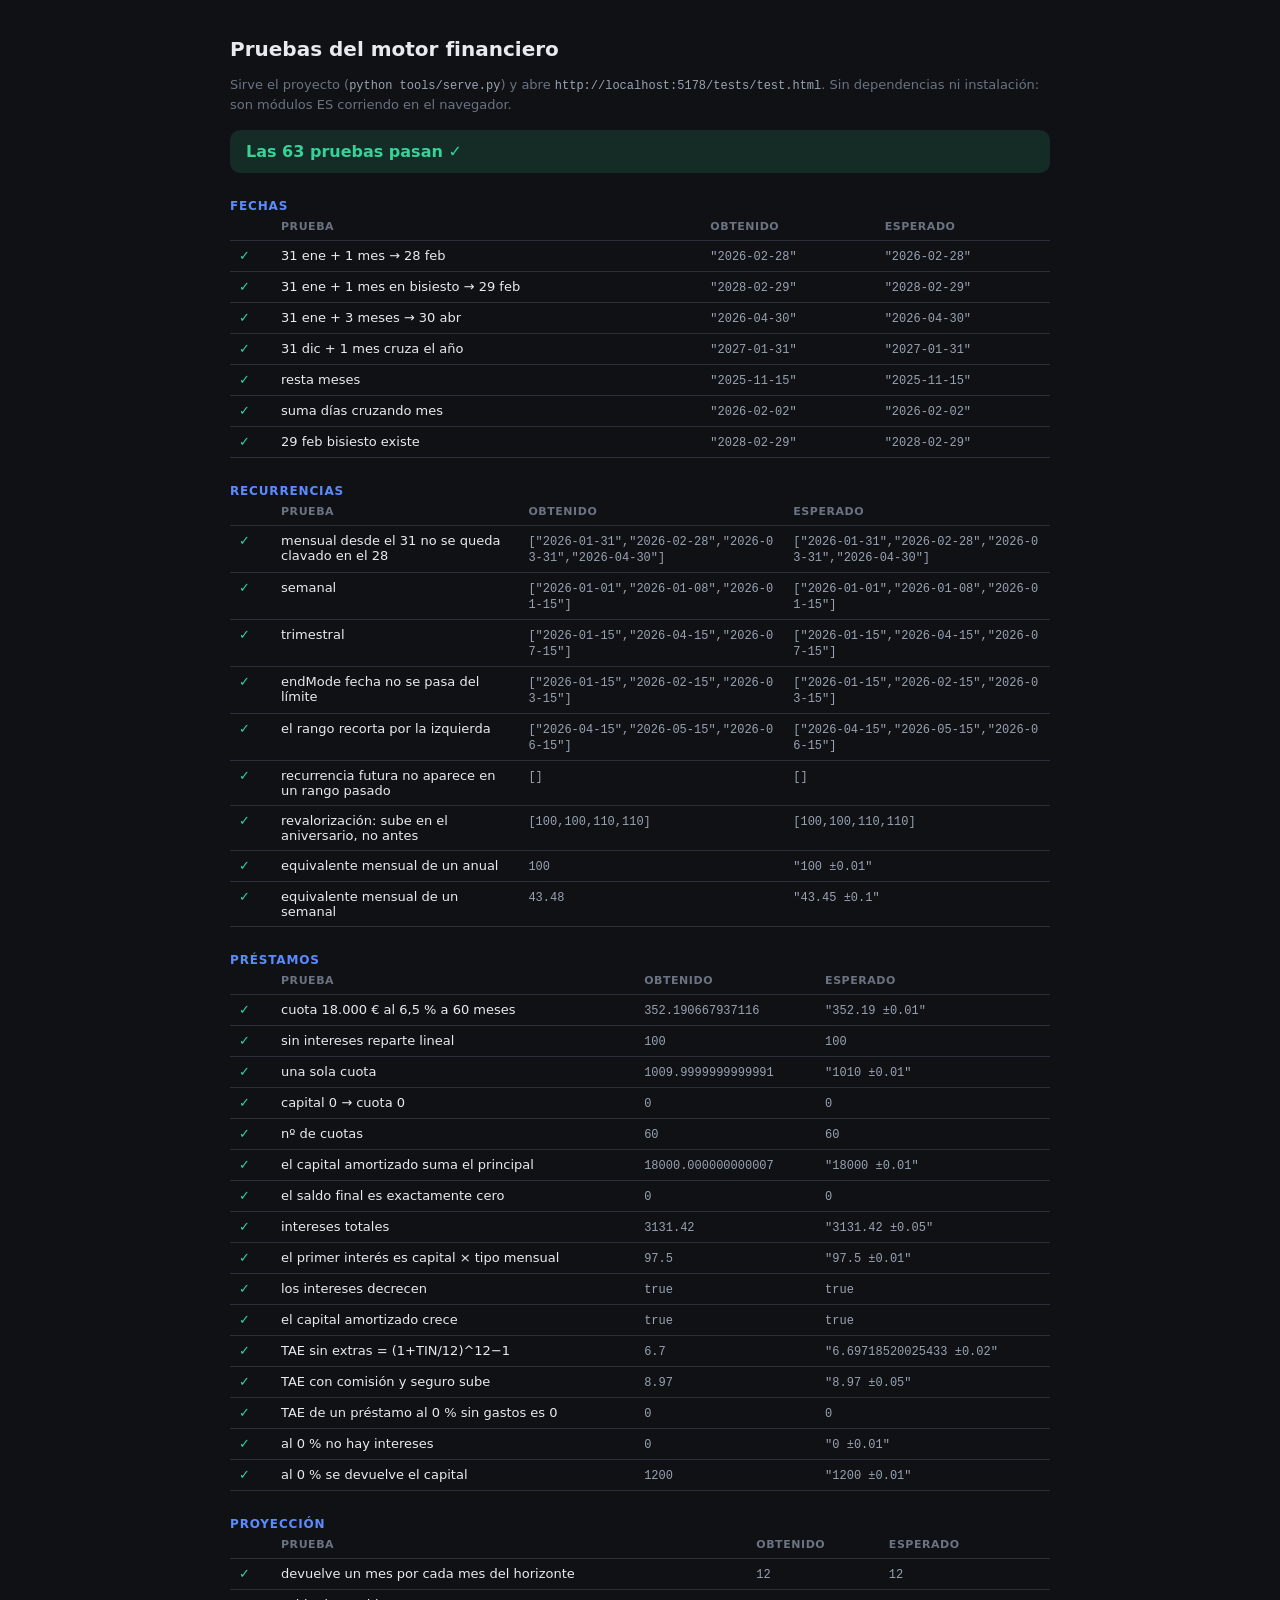
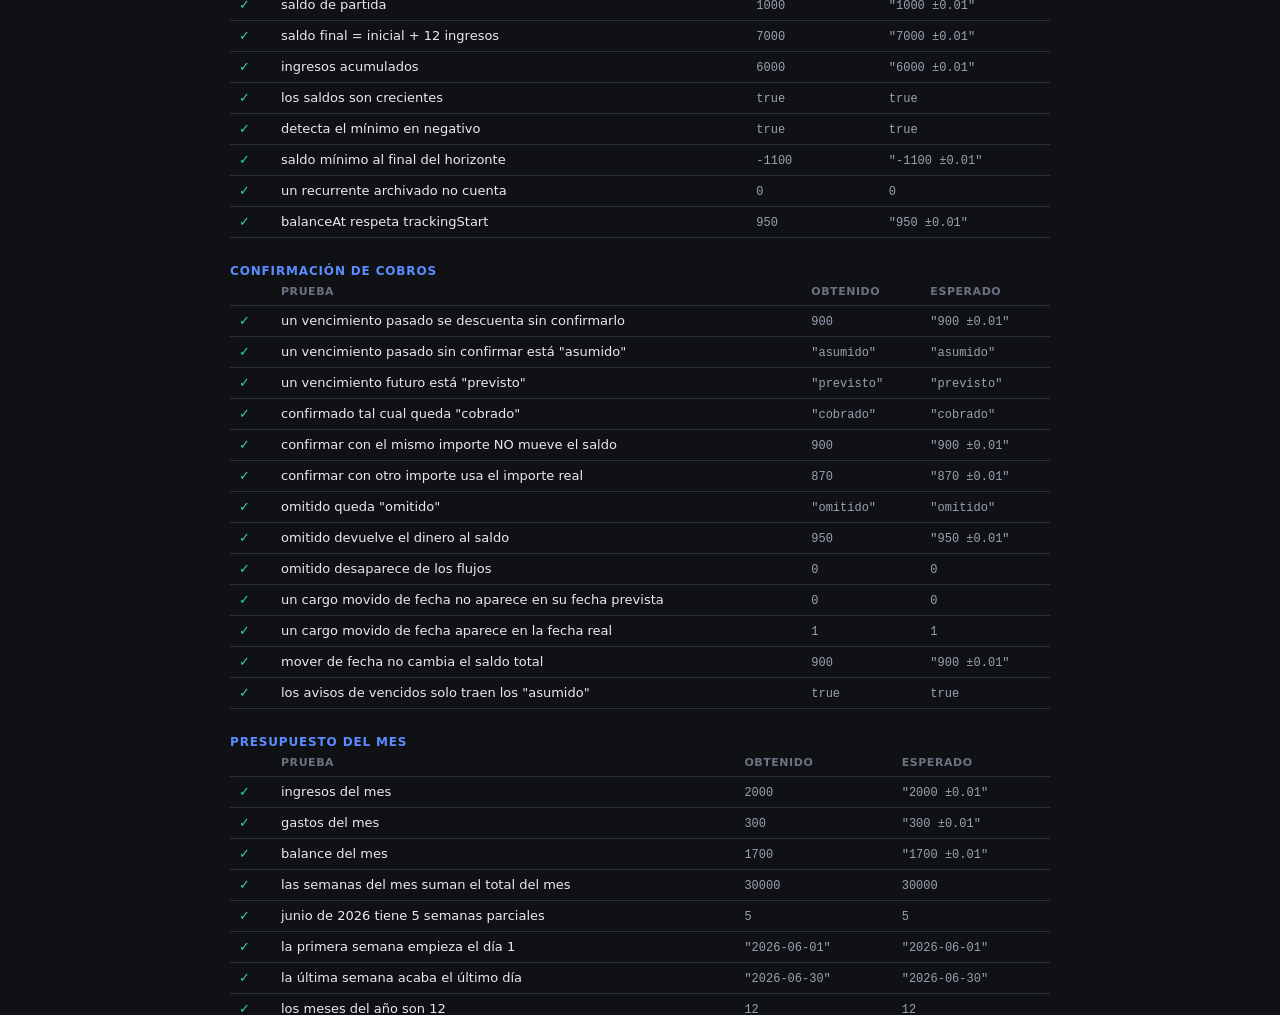
==== tests/test.html @ 7154a7e4 "Add files via upload" ====
<!DOCTYPE html>
<html lang="es">
<head>
  <meta charset="utf-8" />
  <meta name="viewport" content="width=device-width, initial-scale=1" />
  <title>Pruebas · Gestor de Cuentas</title>
  <style>
    body { font-family: system-ui, sans-serif; max-width: 820px; margin: 0 auto; padding: 24px;
           background: #0f1115; color: #e8eaf0; }
    h1 { font-size: 20px; }
    #summary { padding: 12px 16px; border-radius: 10px; font-weight: 650; margin: 16px 0; }
    .pass { background: #34d39922; color: #34d399; }
    .fail { background: #fb718522; color: #fb7185; }
    table { border-collapse: collapse; width: 100%; font-size: 13px; }
    td, th { padding: 7px 9px; border-bottom: 1px solid #2a2f3a; text-align: left; vertical-align: top; }
    th { color: #6b7382; font-size: 11px; text-transform: uppercase; letter-spacing: .05em; }
    tr.ko { background: #fb718514; }
    .ok-mark { color: #34d399; } .ko-mark { color: #fb7185; }
    code { font-family: ui-monospace, Consolas, monospace; font-size: 12px; color: #9aa3b2;
           word-break: break-all; }
    .group { margin-top: 26px; color: #5b8cff; font-size: 12px; text-transform: uppercase;
             letter-spacing: .07em; font-weight: 700; }
    p.hint { color: #6b7382; font-size: 13px; line-height: 1.5; }
  </style>
</head>
<body>
  <h1>Pruebas del motor financiero</h1>
  <p class="hint">
    Sirve el proyecto (<code>python tools/serve.py</code>) y abre
    <code>http://localhost:5178/tests/test.html</code>. Sin dependencias ni instalación:
    son módulos ES corriendo en el navegador.
  </p>
  <div id="summary">Ejecutando…</div>
  <div id="out"></div>

  <script type="module">
    import * as F from '../js/finance.js';
    import * as D from '../js/format.js';

    const results = [];
    let group = '';

    const describe = (name) => { group = name; };
    const eq = (name, actual, expected) => {
      const ok = JSON.stringify(actual) === JSON.stringify(expected);
      results.push({ group, name, actual, expected, ok });
    };
    /** Compara con tolerancia, para lo que sale de una bisección o un redondeo. */
    const near = (name, actual, expected, tol = 0.01) => {
      const ok = Math.abs(actual - expected) <= tol;
      results.push({ group, name, actual, expected: `${expected} ±${tol}`, ok });
    };

    /* ------------------------------------------------------------ fechas -- */
    describe('Fechas');
    eq('31 ene + 1 mes → 28 feb', D.addMonths('2026-01-31', 1), '2026-02-28');
    eq('31 ene + 1 mes en bisiesto → 29 feb', D.addMonths('2028-01-31', 1), '2028-02-29');
    eq('31 ene + 3 meses → 30 abr', D.addMonths('2026-01-31', 3), '2026-04-30');
    eq('31 dic + 1 mes cruza el año', D.addMonths('2026-12-31', 1), '2027-01-31');
    eq('resta meses', D.addMonths('2026-03-15', -4), '2025-11-15');
    eq('suma días cruzando mes', D.addDays('2026-01-30', 3), '2026-02-02');
    eq('29 feb bisiesto existe', D.addDays('2028-02-28', 1), '2028-02-29');

    /* ---------------------------------------------------- recurrencias --- */
    describe('Recurrencias');
    const mk = (over) => ({
      id: 't', type: 'simple', kind: 'gasto', name: 'test', amount: 10,
      frequency: 'mensual', startDate: '2026-01-15', endMode: 'nunca',
      annualIncrease: 0, ...over,
    });

    eq('mensual desde el 31 no se queda clavado en el 28',
      F.occurrencesBetween(mk({ startDate: '2026-01-31', endMode: 'repeticiones', occurrences: 4 }),
        '2026-01-01', '2026-12-31').map((o) => o.date),
      ['2026-01-31', '2026-02-28', '2026-03-31', '2026-04-30']);

    eq('semanal',
      F.occurrencesBetween(mk({ frequency: 'semanal', startDate: '2026-01-01', endMode: 'repeticiones', occurrences: 3 }),
        '2026-01-01', '2026-12-31').map((o) => o.date),
      ['2026-01-01', '2026-01-08', '2026-01-15']);

    eq('trimestral',
      F.occurrencesBetween(mk({ frequency: 'trimestral', endMode: 'repeticiones', occurrences: 3 }),
        '2026-01-01', '2026-12-31').map((o) => o.date),
      ['2026-01-15', '2026-04-15', '2026-07-15']);

    eq('endMode fecha no se pasa del límite',
      F.occurrencesBetween(mk({ endMode: 'fecha', endDate: '2026-03-20' }),
        '2026-01-01', '2026-12-31').map((o) => o.date),
      ['2026-01-15', '2026-02-15', '2026-03-15']);

    eq('el rango recorta por la izquierda',
      F.occurrencesBetween(mk({ endMode: 'repeticiones', occurrences: 6 }),
        '2026-04-01', '2026-12-31').map((o) => o.date),
      ['2026-04-15', '2026-05-15', '2026-06-15']);

    eq('recurrencia futura no aparece en un rango pasado',
      F.occurrencesBetween(mk({ startDate: '2027-01-01' }), '2026-01-01', '2026-12-31'), []);

    eq('revalorización: sube en el aniversario, no antes',
      F.occurrencesBetween(mk({ amount: 100, annualIncrease: 10, endMode: 'repeticiones', occurrences: 14 }),
        '2026-01-01', '2027-12-31').map((o) => o.amount).filter((_, i) => [0, 11, 12, 13].includes(i)),
      [100, 100, 110, 110]);

    near('equivalente mensual de un anual', F.monthlyEquivalent(mk({ frequency: 'anual', amount: 1200 })), 100);
    near('equivalente mensual de un semanal', F.monthlyEquivalent(mk({ frequency: 'semanal', amount: 10 })), 43.45, 0.1);

    /* -------------------------------------------------------- préstamos -- */
    describe('Préstamos');
    near('cuota 18.000 € al 6,5 % a 60 meses', F.loanPayment(18000, 6.5, 60), 352.19);
    eq('sin intereses reparte lineal', F.loanPayment(1200, 0, 12), 100);
    near('una sola cuota', F.loanPayment(1000, 12, 1), 1010);
    eq('capital 0 → cuota 0', F.loanPayment(0, 5, 12), 0);

    const s = F.loanSchedule({ principal: 18000, annualRate: 6.5, months: 60, startDate: '2026-01-01' });
    eq('nº de cuotas', s.rows.length, 60);
    near('el capital amortizado suma el principal', s.rows.reduce((a, r) => a + r.principal, 0), 18000);
    eq('el saldo final es exactamente cero', s.rows.at(-1).balance, 0);
    near('intereses totales', s.totalInterest, 3131.42, 0.05);
    near('el primer interés es capital × tipo mensual', s.rows[0].interest, 18000 * 0.065 / 12);
    eq('los intereses decrecen', s.rows.every((r, i, a) => i === 0 || r.interest <= a[i - 1].interest), true);
    eq('el capital amortizado crece', s.rows.every((r, i, a) => i === 0 || r.principal >= a[i - 1].principal), true);

    // TAE: sin comisiones ni seguro es solo la capitalización del TIN.
    near('TAE sin extras = (1+TIN/12)^12−1', F.loanSchedule({ principal: 18000, annualRate: 6.5, months: 60 }).apr,
      ((1 + 0.065 / 12) ** 12 - 1) * 100, 0.02);
    near('TAE con comisión y seguro sube',
      F.loanSchedule({ principal: 18000, annualRate: 6.5, months: 60, insuranceMonthly: 12, openingFee: 300 }).apr,
      8.97, 0.05);
    eq('TAE de un préstamo al 0 % sin gastos es 0',
      F.loanSchedule({ principal: 1200, annualRate: 0, months: 12 }).apr, 0);

    const s0 = F.loanSchedule({ principal: 1200, annualRate: 0, months: 12, startDate: '2026-01-01' });
    near('al 0 % no hay intereses', s0.totalInterest, 0);
    near('al 0 % se devuelve el capital', s0.totalPaid, 1200);

    /* ------------------------------------------------------- proyección -- */
    describe('Proyección');
    const base = {
      settings: { currency: 'EUR', locale: 'es-ES', initialBalance: 1000, trackingStart: '2026-01-01' },
      transactions: [],
      recurrings: [mk({ kind: 'ingreso', amount: 500, startDate: '2026-01-10' })],
    };
    const p = F.project(base, 12, '2026-01-01');
    eq('devuelve un mes por cada mes del horizonte', p.months.length, 12);
    near('saldo de partida', p.startBalance, 1000);
    near('saldo final = inicial + 12 ingresos', p.endBalance, 1000 + 500 * 12);
    near('ingresos acumulados', p.totalIncome, 6000);
    eq('los saldos son crecientes', p.months.every((m, i, a) => i === 0 || m.balance > a[i - 1].balance), true);

    const neg = F.project({
      ...base,
      settings: { ...base.settings, initialBalance: 100 },
      recurrings: [mk({ kind: 'gasto', amount: 200, startDate: '2026-01-10' })],
    }, 6, '2026-01-01');
    eq('detecta el mínimo en negativo', neg.lowest.balance < 0, true);
    near('saldo mínimo al final del horizonte', neg.lowest.balance, 100 - 200 * 6);

    eq('un recurrente archivado no cuenta',
      F.project({ ...base, recurrings: [{ ...base.recurrings[0], archived: true }] }, 6, '2026-01-01').totalIncome, 0);

    near('balanceAt respeta trackingStart',
      F.balanceAt({ ...base, recurrings: [mk({ kind: 'gasto', amount: 50, startDate: '2020-01-05' })] }, '2026-01-31'),
      950); // solo cuenta el vencimiento de enero de 2026, no los de 2020-2025

    /* --------------------------------------------------- confirmaciones -- */
    describe('Confirmación de cobros');

    // Un recurrente que empezó hace tiempo, para tener vencimientos ya pasados.
    const hoy = D.todayISO();
    const haceUnMes = D.addMonths(hoy, -1);
    const dentroDeUnMes = D.addMonths(hoy, 1);

    const conRec = (confirmations = []) => ({
      settings: { currency: 'EUR', locale: 'es-ES', initialBalance: 1000, trackingStart: haceUnMes },
      transactions: [],
      recurrings: [{
        id: 'r1', type: 'simple', kind: 'gasto', name: 'Luz', amount: 50,
        frequency: 'mensual', startDate: haceUnMes, endMode: 'nunca',
        annualIncrease: 0, archived: false,
      }],
      confirmations,
    });

    // El vencimiento de hace un mes ya pasó: se asume cobrado y resta.
    near('un vencimiento pasado se descuenta sin confirmarlo',
      F.balanceAt(conRec(), hoy), 1000 - 50 - 50);   // el de hace un mes y el de hoy

    eq('un vencimiento pasado sin confirmar está "asumido"',
      F.occurrencesWithStatus(conRec(), haceUnMes, haceUnMes)[0].status, 'asumido');

    eq('un vencimiento futuro está "previsto"',
      F.occurrencesWithStatus(conRec(), dentroDeUnMes, dentroDeUnMes)[0].status, 'previsto');

    const confirmado = [{ recurringId: 'r1', dueDate: haceUnMes, paidDate: haceUnMes, amount: null, skipped: false }];
    eq('confirmado tal cual queda "cobrado"',
      F.occurrencesWithStatus(conRec(confirmado), haceUnMes, haceUnMes)[0].status, 'cobrado');
    near('confirmar con el mismo importe NO mueve el saldo',
      F.balanceAt(conRec(confirmado), hoy), F.balanceAt(conRec(), hoy));

    const distinto = [{ recurringId: 'r1', dueDate: haceUnMes, paidDate: haceUnMes, amount: 80, skipped: false }];
    near('confirmar con otro importe usa el importe real',
      F.balanceAt(conRec(distinto), hoy), 1000 - 80 - 50);

    const omitido = [{ recurringId: 'r1', dueDate: haceUnMes, paidDate: haceUnMes, amount: null, skipped: true }];
    eq('omitido queda "omitido"',
      F.occurrencesWithStatus(conRec(omitido), haceUnMes, haceUnMes)[0].status, 'omitido');
    near('omitido devuelve el dinero al saldo',
      F.balanceAt(conRec(omitido), hoy), 1000 - 50);
    eq('omitido desaparece de los flujos',
      F.flowsBetween(conRec(omitido), haceUnMes, haceUnMes).length, 0);

    // Una confirmación puede mover el cargo a otro mes: no debe perderse.
    const movido = [{ recurringId: 'r1', dueDate: haceUnMes, paidDate: D.addDays(haceUnMes, 3), amount: null, skipped: false }];
    eq('un cargo movido de fecha no aparece en su fecha prevista',
      F.flowsBetween(conRec(movido), haceUnMes, haceUnMes).length, 0);
    eq('un cargo movido de fecha aparece en la fecha real',
      F.flowsBetween(conRec(movido), D.addDays(haceUnMes, 3), D.addDays(haceUnMes, 3)).length, 1);
    near('mover de fecha no cambia el saldo total',
      F.balanceAt(conRec(movido), hoy), F.balanceAt(conRec(), hoy));

    eq('los avisos de vencidos solo traen los "asumido"',
      F.pendingCharges(conRec(confirmado), 3).vencidos.every((o) => o.status === 'asumido'), true);

    /* --------------------------------------------------- sueldo del mes -- */
    describe('Presupuesto del mes');

    const mkMes = (over = {}) => ({
      settings: { currency: 'EUR', locale: 'es-ES', initialBalance: 0, trackingStart: '2026-06-01' },
      transactions: [
        { id: 't1', date: '2026-06-02', kind: 'ingreso', amount: 2000, categoryId: null, note: 'Nómina' },
        { id: 't2', date: '2026-06-05', kind: 'gasto', amount: 300, categoryId: null, note: 'Compra' },
      ],
      recurrings: [],
      confirmations: [],
      ...over,
    });

    const b = F.monthBudget(mkMes(), '2026-06');
    near('ingresos del mes', b.income, 2000);
    near('gastos del mes', b.expense, 300);
    near('balance del mes', b.net, 1700);
    eq('las semanas del mes suman el total del mes',
      Math.round(F.weeksOfMonth(mkMes(), '2026-06').reduce((s, w) => s + w.expense, 0) * 100),
      Math.round(b.expense * 100));
    eq('junio de 2026 tiene 5 semanas parciales', F.weeksOfMonth(mkMes(), '2026-06').length, 5);
    eq('la primera semana empieza el día 1', F.weeksOfMonth(mkMes(), '2026-06')[0].from, '2026-06-01');
    eq('la última semana acaba el último día', F.weeksOfMonth(mkMes(), '2026-06').at(-1).to, '2026-06-30');
    eq('los meses del año son 12', F.monthsOfYear(mkMes(), 2026).length, 12);
    near('el año agrega los ingresos del mes',
      F.monthsOfYear(mkMes(), 2026).reduce((s, m) => s + m.income, 0), 2000);

    /* ------------------------------------------------------------ pinta -- */
    const out = document.getElementById('out');
    let html = '';
    let current = null;
    for (const r of results) {
      if (r.group !== current) {
        if (current !== null) html += '</tbody></table>';
        current = r.group;
        html += `<div class="group">${r.group}</div>
          <table><thead><tr><th style="width:24px"></th><th>Prueba</th>
          <th>Obtenido</th><th>Esperado</th></tr></thead><tbody>`;
      }
      const fmt = (v) => `<code>${String(JSON.stringify(v) ?? v).replace(/</g, '&lt;').slice(0, 120)}</code>`;
      html += `<tr class="${r.ok ? '' : 'ko'}">
        <td class="${r.ok ? 'ok-mark' : 'ko-mark'}">${r.ok ? '✓' : '✗'}</td>
        <td>${r.name}</td><td>${fmt(r.actual)}</td><td>${fmt(r.expected)}</td></tr>`;
    }
    html += '</tbody></table>';
    out.innerHTML = html;

    const failed = results.filter((r) => !r.ok).length;
    const sum = document.getElementById('summary');
    sum.className = failed ? 'fail' : 'pass';
    sum.textContent = failed
      ? `${failed} de ${results.length} pruebas FALLAN`
      : `Las ${results.length} pruebas pasan ✓`;
    document.title = (failed ? `✗ ${failed} fallos` : '✓ OK') + ' · Pruebas';
  </script>
</body>
</html>
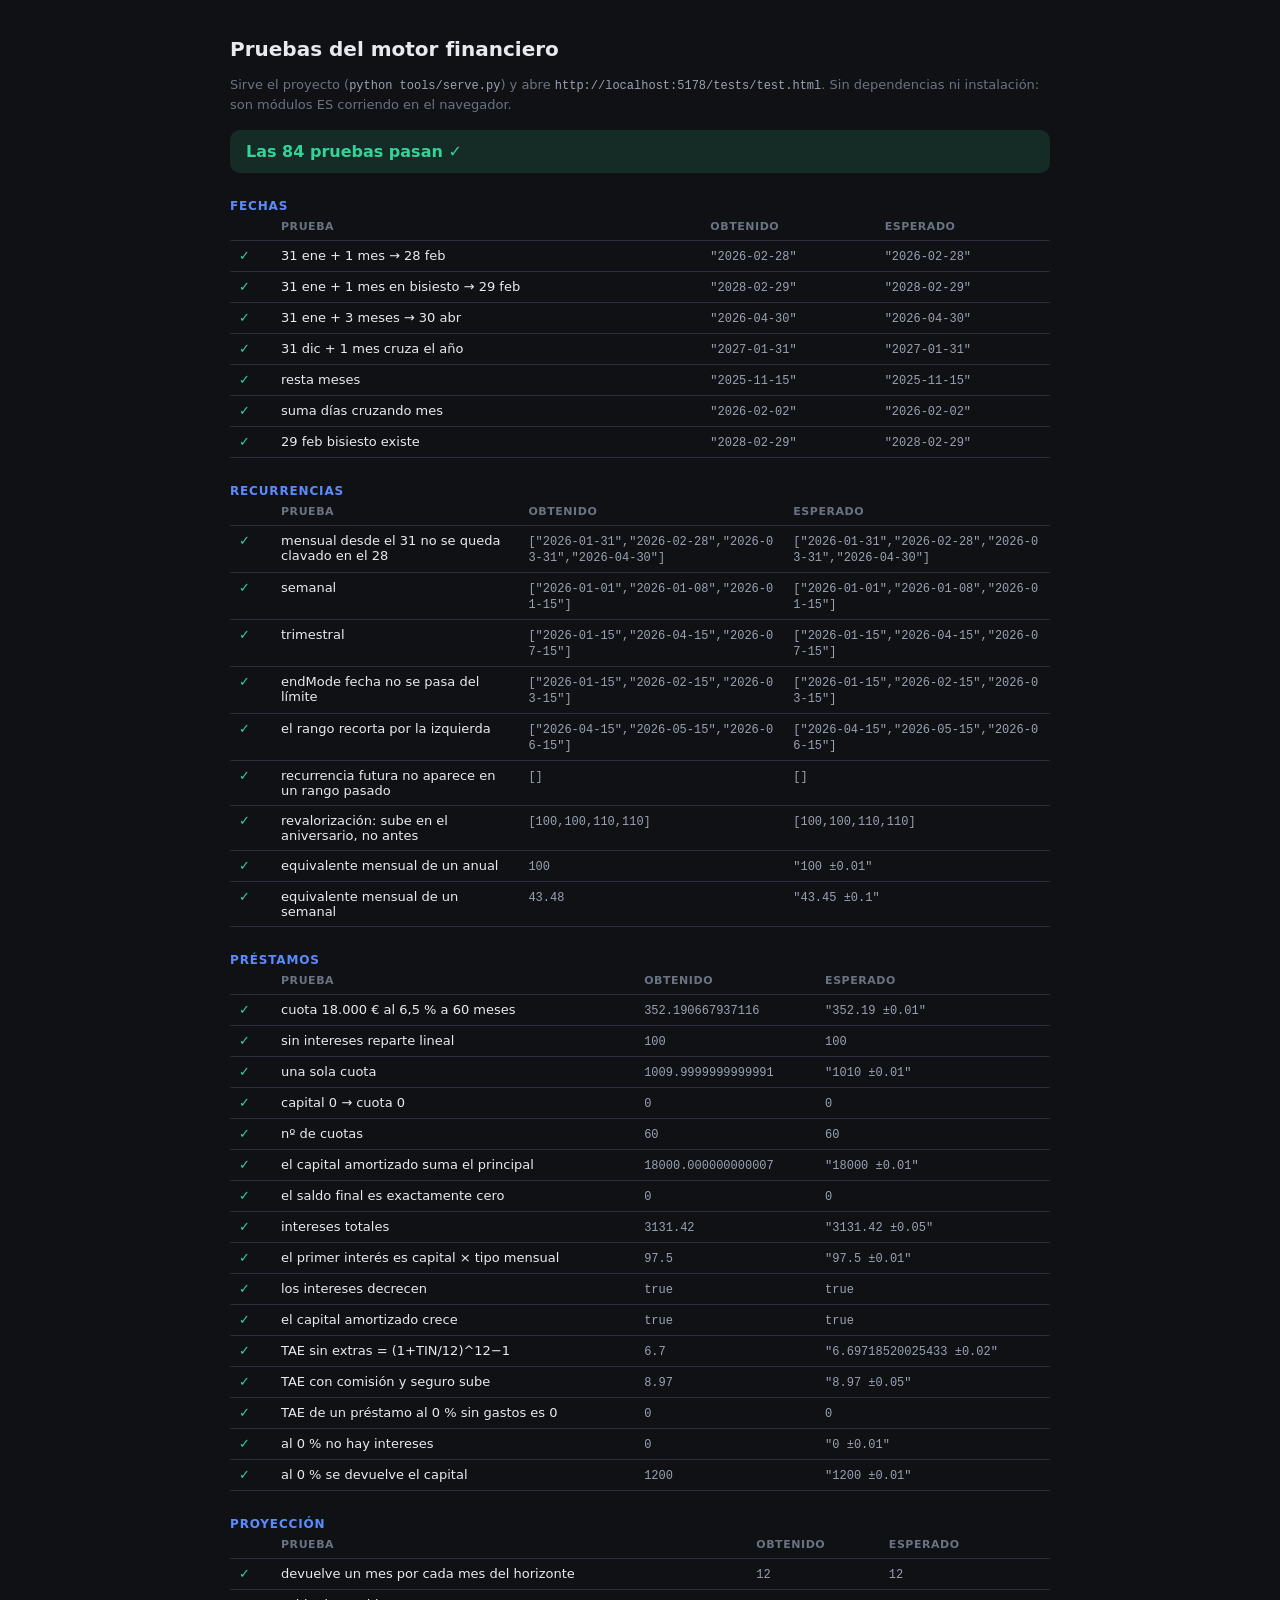
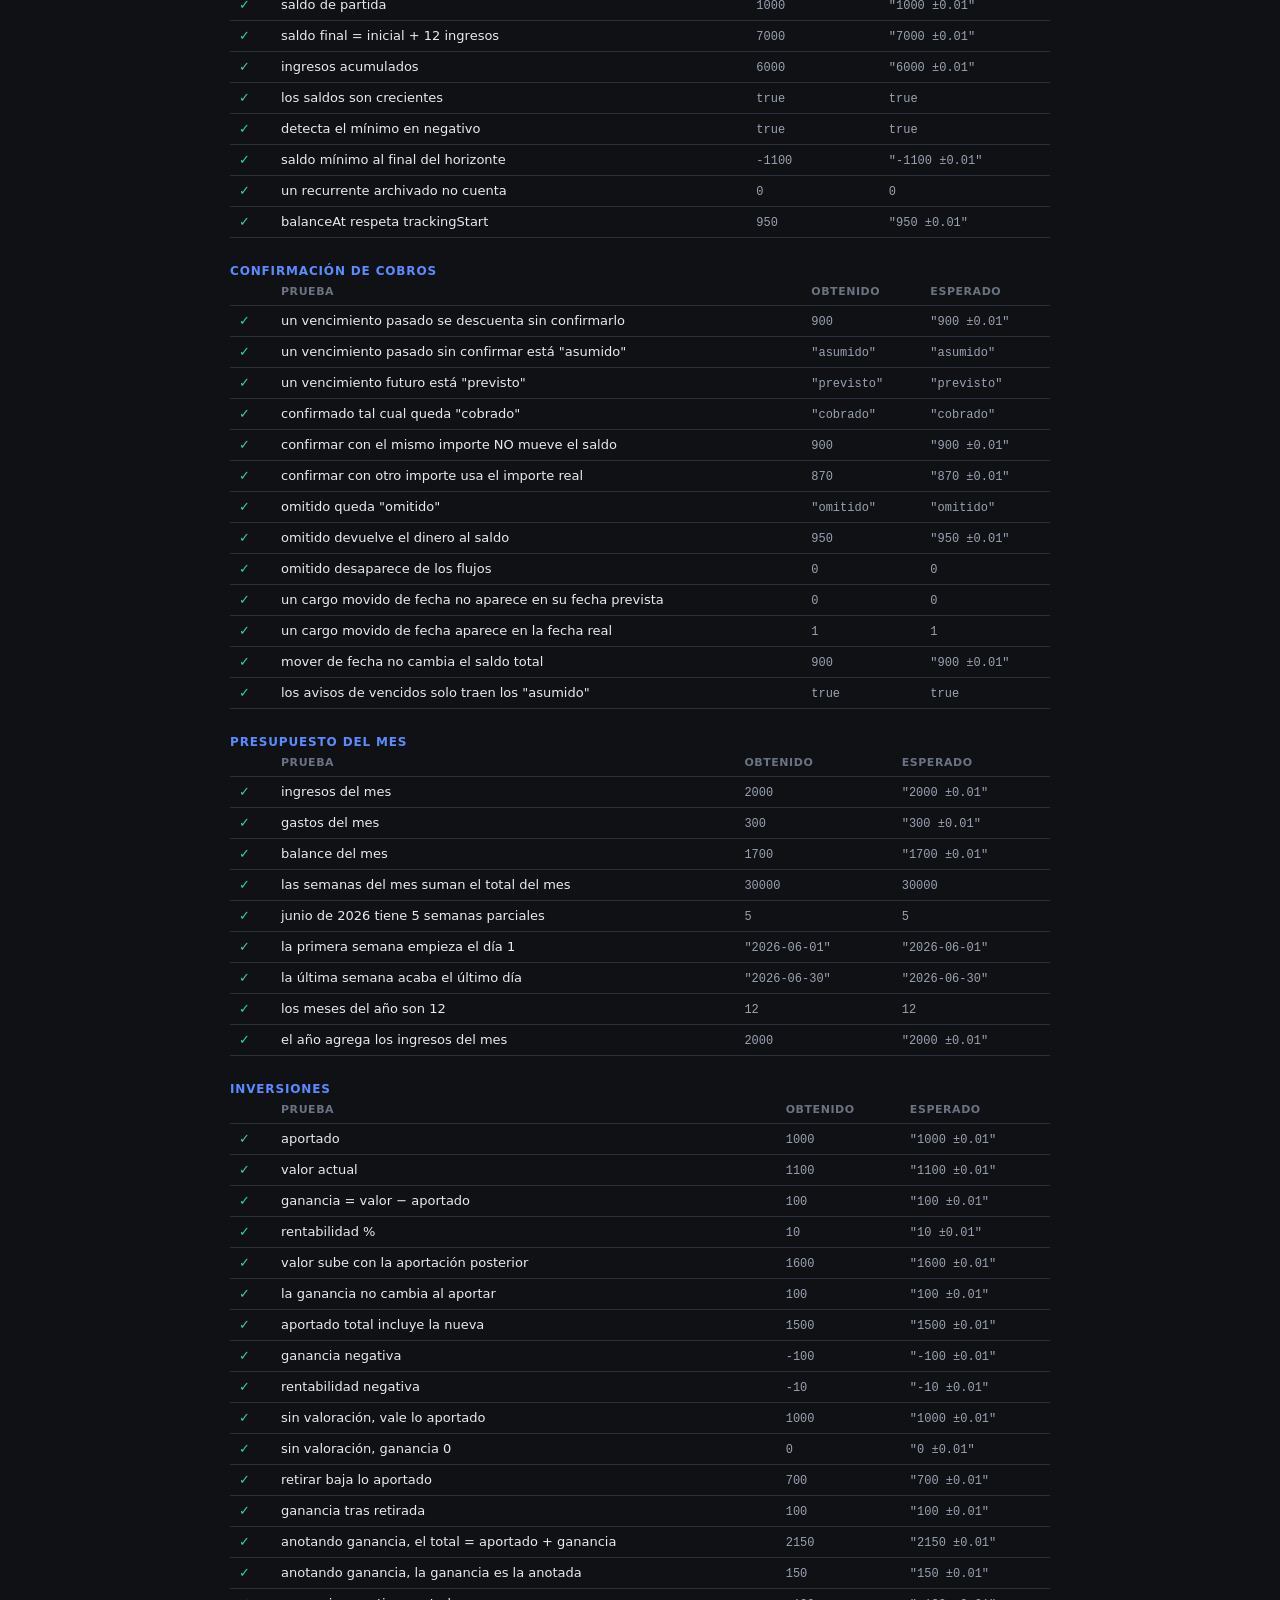
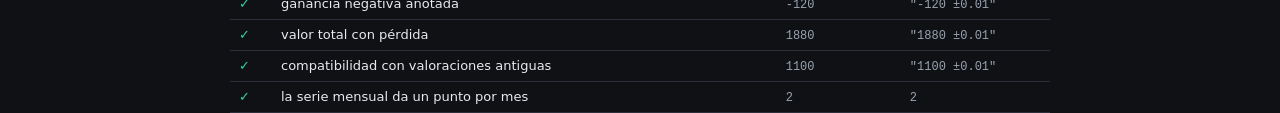
==== commit 135deb90: "Añade Cartera (inversiones) y calendario mensual - Sección Cartera: aportaciones, valoraciones (valo" ====
--- a/tests/test.html
+++ b/tests/test.html
@@ -36,6 +36,7 @@
   <script type="module">
     import * as F from '../js/finance.js';
     import * as D from '../js/format.js';
+    import * as INV from '../js/investments.js';
 
     const results = [];
     let group = '';
@@ -249,6 +250,86 @@
     eq('los meses del año son 12', F.monthsOfYear(mkMes(), 2026).length, 12);
     near('el año agrega los ingresos del mes',
       F.monthsOfYear(mkMes(), 2026).reduce((s, m) => s + m.income, 0), 2000);
+
+    /* --------------------------------------------------- inversiones -- */
+    describe('Inversiones');
+
+    const mkInv = (contributions, valuations) => ({
+      investment: { name: 'Test', contributions, valuations },
+    });
+
+    // Cartera básica: aporto 1000, vale 1100 → gano 100 (+10 %).
+    let isum = INV.investmentSummary(mkInv(
+      [{ id: 'a1', date: '2026-01-01', amount: 1000 }],
+      [{ id: 'v1', date: '2026-01-10', value: 1100 }],
+    ));
+    near('aportado', isum.aportado, 1000);
+    near('valor actual', isum.valorActual, 1100);
+    near('ganancia = valor − aportado', isum.ganancia, 100);
+    near('rentabilidad %', isum.rentabilidad, 10);
+
+    // Aportar NO es ganar: meto 500 tras la última valoración → valor sube 500,
+    // ganancia intacta.
+    isum = INV.investmentSummary(mkInv(
+      [{ id: 'a1', date: '2026-01-01', amount: 1000 }, { id: 'a2', date: '2026-01-20', amount: 500 }],
+      [{ id: 'v1', date: '2026-01-10', value: 1100 }],
+    ));
+    near('valor sube con la aportación posterior', isum.valorActual, 1600);
+    near('la ganancia no cambia al aportar', isum.ganancia, 100);
+    near('aportado total incluye la nueva', isum.aportado, 1500);
+
+    // Pérdida: aporto 1000, vale 900 → −100.
+    isum = INV.investmentSummary(mkInv(
+      [{ id: 'a1', date: '2026-01-01', amount: 1000 }],
+      [{ id: 'v1', date: '2026-01-10', value: 900 }],
+    ));
+    near('ganancia negativa', isum.ganancia, -100);
+    near('rentabilidad negativa', isum.rentabilidad, -10);
+
+    // Sin valoraciones: el valor es lo aportado y no hay ganancia inventada.
+    isum = INV.investmentSummary(mkInv([{ id: 'a1', date: '2026-01-01', amount: 1000 }], []));
+    near('sin valoración, vale lo aportado', isum.valorActual, 1000);
+    near('sin valoración, ganancia 0', isum.ganancia, 0);
+
+    // Retirada (aportación negativa) baja lo aportado.
+    isum = INV.investmentSummary(mkInv(
+      [{ id: 'a1', date: '2026-01-01', amount: 1000 }, { id: 'a2', date: '2026-02-01', amount: -300 }],
+      [{ id: 'v1', date: '2026-02-05', value: 800 }],
+    ));
+    near('retirar baja lo aportado', isum.aportado, 700);
+    near('ganancia tras retirada', isum.ganancia, 100);
+
+    // Anotar la GANANCIA (en vez del valor total): el total = aportado + ganancia.
+    isum = INV.investmentSummary(mkInv(
+      [{ id: 'a1', date: '2026-01-01', amount: 2000 }],
+      [{ id: 'v1', date: '2026-01-10', mode: 'ganancia', amount: 150 }],
+    ));
+    near('anotando ganancia, el total = aportado + ganancia', isum.valorActual, 2150);
+    near('anotando ganancia, la ganancia es la anotada', isum.ganancia, 150);
+
+    // Ganancia negativa (pérdidas) anotada como tal.
+    isum = INV.investmentSummary(mkInv(
+      [{ id: 'a1', date: '2026-01-01', amount: 2000 }],
+      [{ id: 'v1', date: '2026-01-10', mode: 'ganancia', amount: -120 }],
+    ));
+    near('ganancia negativa anotada', isum.ganancia, -120);
+    near('valor total con pérdida', isum.valorActual, 1880);
+
+    // Una valoración vieja {value} (sin mode) se sigue leyendo como valor total.
+    isum = INV.investmentSummary(mkInv(
+      [{ id: 'a1', date: '2026-01-01', amount: 1000 }],
+      [{ id: 'v1', date: '2026-01-10', value: 1100 }],
+    ));
+    near('compatibilidad con valoraciones antiguas', isum.valorActual, 1100);
+
+    // Serie: la ganancia de cada punto es deposit-neutral.
+    const serie = INV.investmentSeries(mkInv(
+      [{ id: 'a1', date: '2026-01-01', amount: 1000 }, { id: 'a2', date: '2026-02-01', amount: 1000 }],
+      [{ id: 'v1', date: '2026-01-15', value: 1050 }, { id: 'v2', date: '2026-02-15', value: 2080 }],
+    ), 'mes');
+    eq('la serie mensual da un punto por mes', serie.length, 2);
+    near('ganancia del primer punto', serie[0].ganancia, 50);   // 1050 − 1000
+    near('ganancia del segundo punto (neutral al 2º ingreso)', serie[1].ganancia, 80); // 2080 − 2000
 
     /* ------------------------------------------------------------ pinta -- */
     const out = document.getElementById('out');
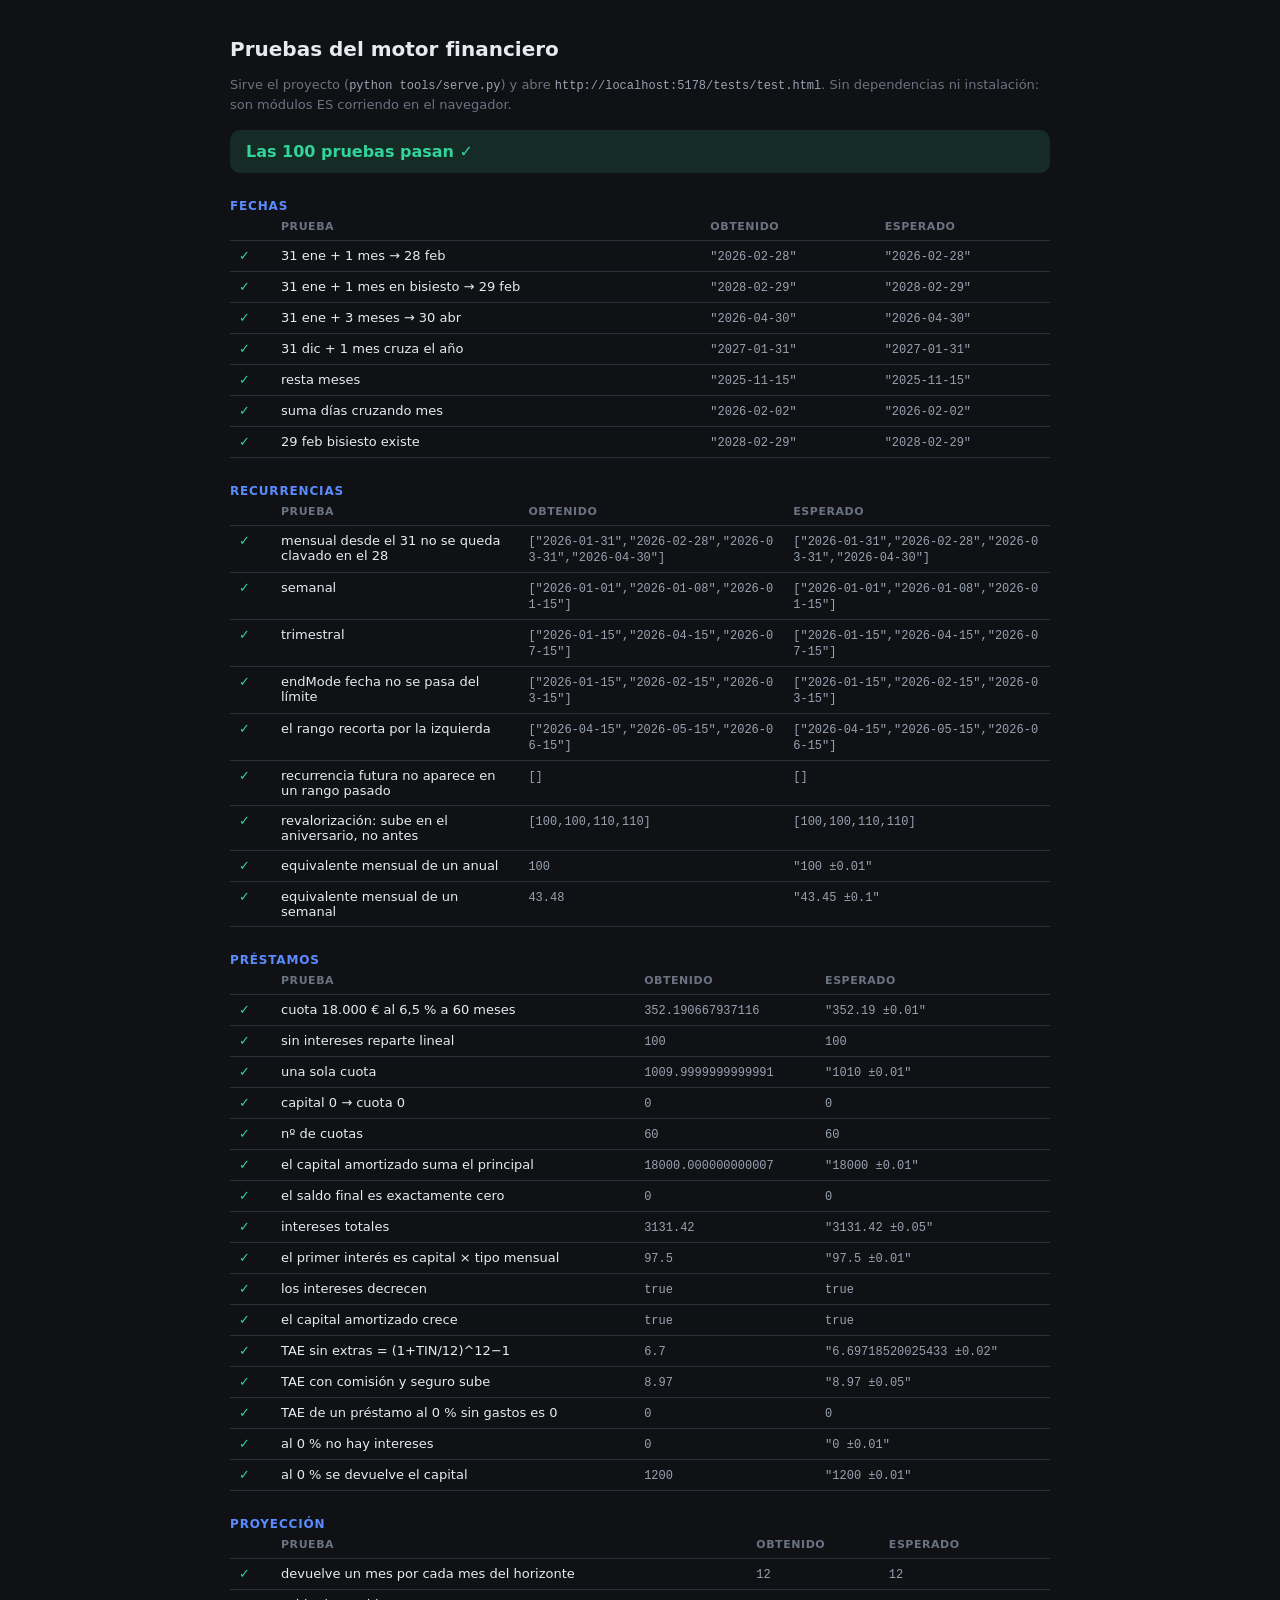
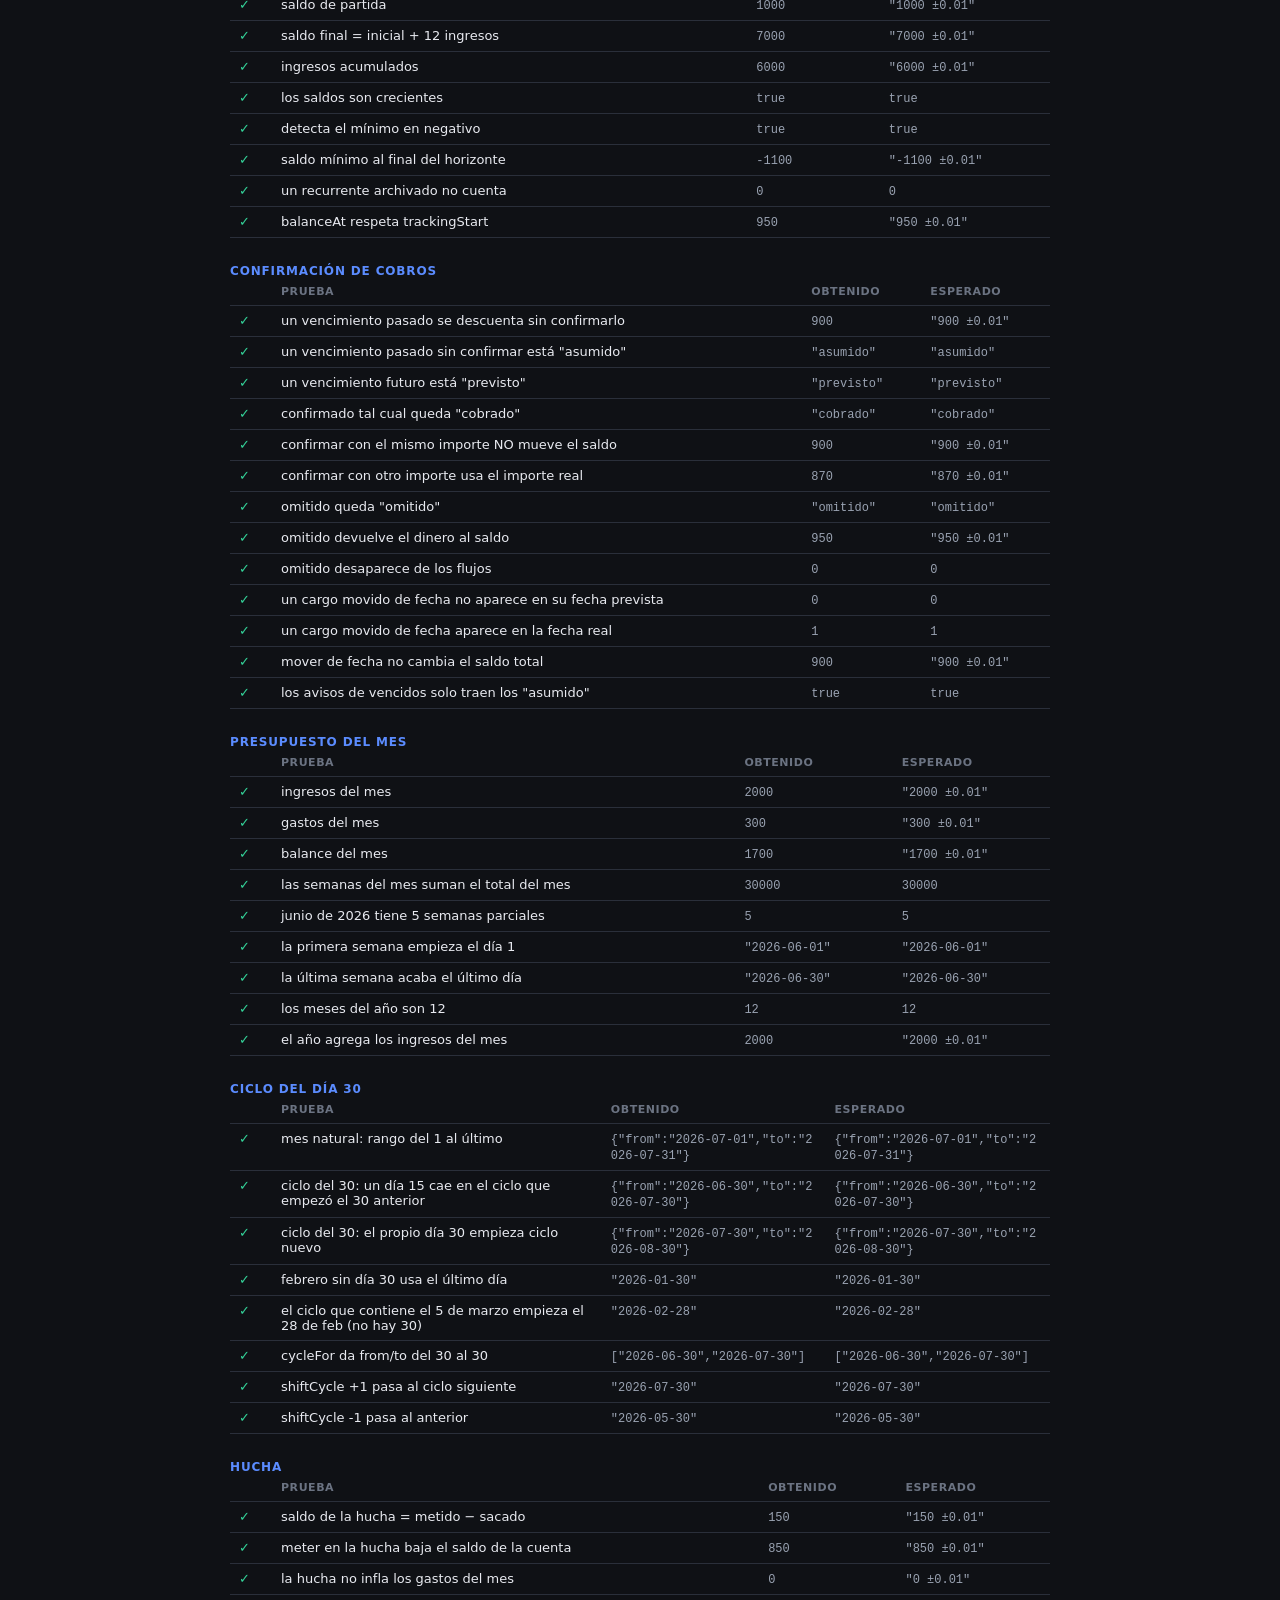
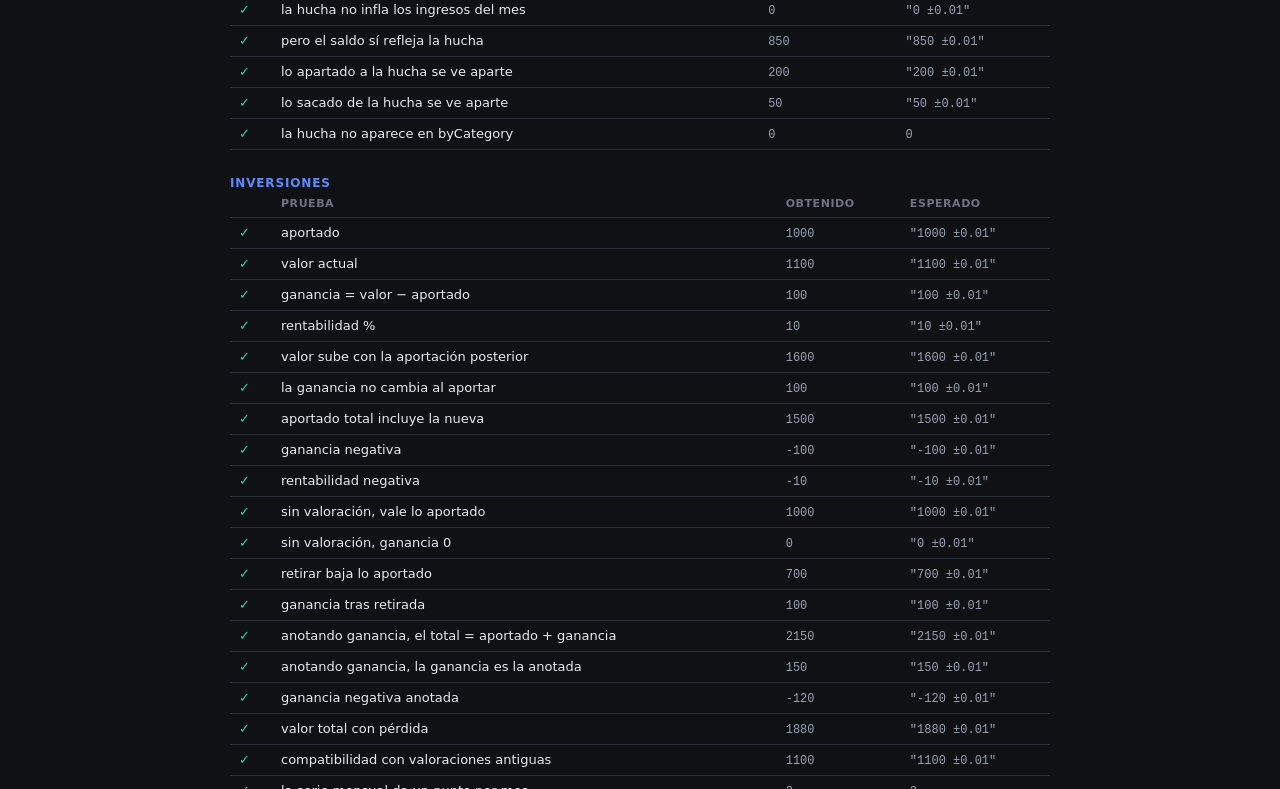
==== commit a5b6e840: "Hucha, ciclo del día 30, borrar recurrente y punto de partida más claro - Hucha: sección para aparta" ====
--- a/tests/test.html
+++ b/tests/test.html
@@ -237,7 +237,7 @@
       ...over,
     });
 
-    const b = F.monthBudget(mkMes(), '2026-06');
+    const b = F.monthBudget(mkMes(), F.cycleFor(mkMes(), '2026-06-15'));
     near('ingresos del mes', b.income, 2000);
     near('gastos del mes', b.expense, 300);
     near('balance del mes', b.net, 1700);
@@ -250,6 +250,50 @@
     eq('los meses del año son 12', F.monthsOfYear(mkMes(), 2026).length, 12);
     near('el año agrega los ingresos del mes',
       F.monthsOfYear(mkMes(), 2026).reduce((s, m) => s + m.income, 0), 2000);
+
+    /* --------------------------------------------------------- ciclos -- */
+    describe('Ciclo del día 30');
+
+    // startDay = 1 → mes natural.
+    eq('mes natural: rango del 1 al último', D.cycleRange('2026-07-15', 1), { from: '2026-07-01', to: '2026-07-31' });
+    // startDay = 30 → del 30 al 30 incluido.
+    eq('ciclo del 30: un día 15 cae en el ciclo que empezó el 30 anterior',
+      D.cycleRange('2026-07-15', 30), { from: '2026-06-30', to: '2026-07-30' });
+    eq('ciclo del 30: el propio día 30 empieza ciclo nuevo',
+      D.cycleRange('2026-07-30', 30), { from: '2026-07-30', to: '2026-08-30' });
+    eq('febrero sin día 30 usa el último día',
+      D.cycleStartOf('2026-02-10', 30), '2026-01-30');
+    eq('el ciclo que contiene el 5 de marzo empieza el 28 de feb (no hay 30)',
+      D.cycleRange('2026-03-05', 30).from, '2026-02-28');
+
+    const stCiclo = { settings: { cycleStartDay: 30 }, transactions: [], recurrings: [], hucha: [] };
+    const cic = F.cycleFor(stCiclo, '2026-07-15');
+    eq('cycleFor da from/to del 30 al 30', [cic.from, cic.to], ['2026-06-30', '2026-07-30']);
+    eq('shiftCycle +1 pasa al ciclo siguiente', F.shiftCycle(stCiclo, cic, 1).from, '2026-07-30');
+    eq('shiftCycle -1 pasa al anterior', F.shiftCycle(stCiclo, cic, -1).from, '2026-05-30');
+
+    /* --------------------------------------------------------- hucha -- */
+    describe('Hucha');
+
+    const conHucha = (hucha) => ({
+      settings: { currency: 'EUR', locale: 'es-ES', initialBalance: 1000, trackingStart: '2026-06-01', cycleStartDay: 1 },
+      transactions: [], recurrings: [], confirmations: [], hucha,
+    });
+
+    // Meter 200 en la hucha baja el saldo; sacar 50 lo sube.
+    let hb = conHucha([{ id: 'h1', date: '2026-06-05', amount: 200 }, { id: 'h2', date: '2026-06-10', amount: -50 }]);
+    near('saldo de la hucha = metido − sacado', F.huchaBalance(hb, '2026-06-30'), 150);
+    near('meter en la hucha baja el saldo de la cuenta', F.balanceAt(hb, '2026-06-30'), 1000 - 200 + 50);
+
+    // La hucha NO cuenta como gasto/ingreso del mes.
+    const bh = F.monthBudget(hb, F.cycleFor(hb, '2026-06-15'));
+    near('la hucha no infla los gastos del mes', bh.expense, 0);
+    near('la hucha no infla los ingresos del mes', bh.income, 0);
+    near('pero el saldo sí refleja la hucha', bh.balance, 850);
+    near('lo apartado a la hucha se ve aparte', bh.aHucha, 200);
+    near('lo sacado de la hucha se ve aparte', bh.deHucha, 50);
+    eq('la hucha no aparece en byCategory',
+      F.byCategory(hb, 'gasto', '2026-06-01', '2026-06-30').items.length, 0);
 
     /* --------------------------------------------------- inversiones -- */
     describe('Inversiones');
